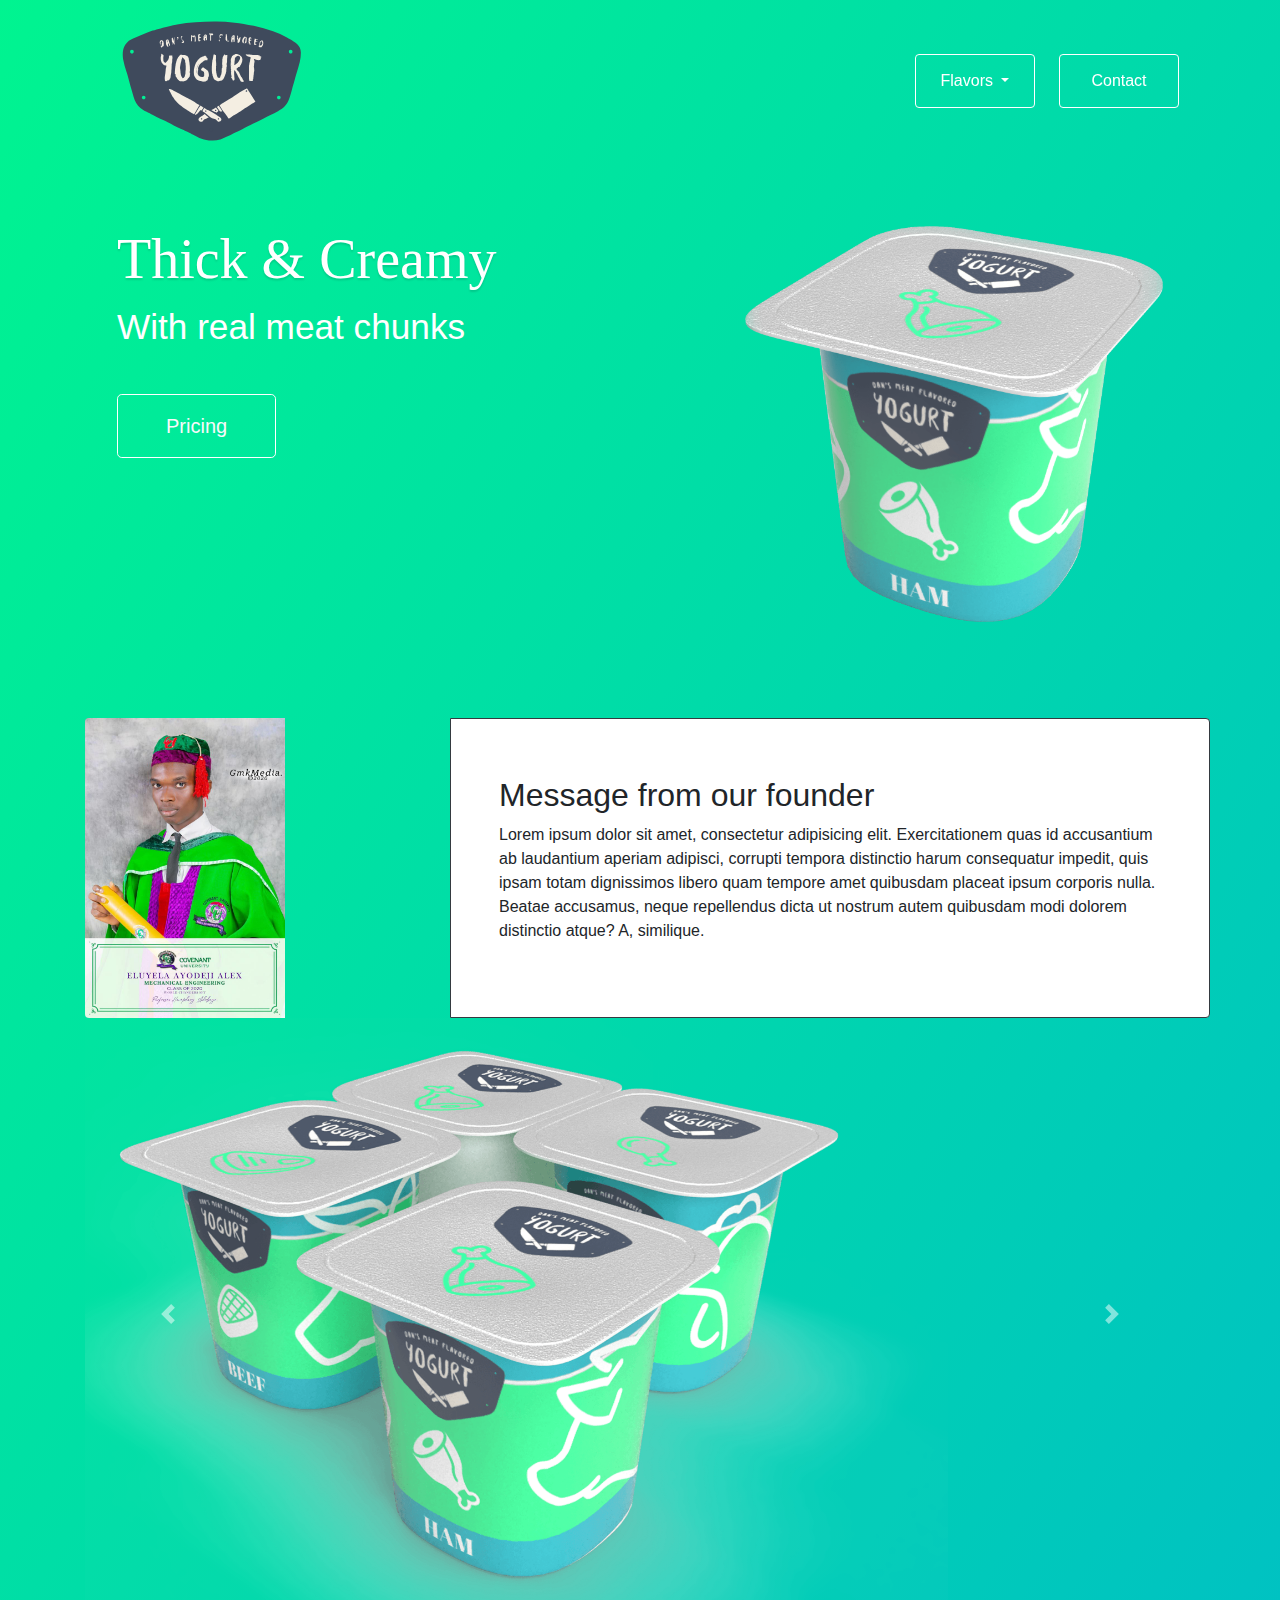
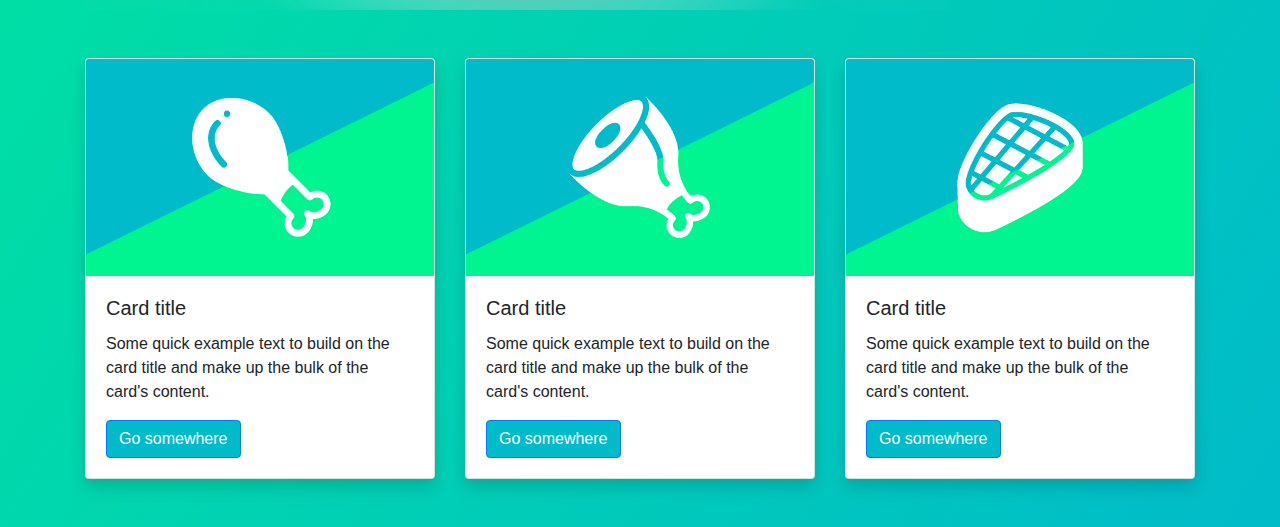
==== index.html @ ecac3b92 "Add files via upload" ====
<!DOCTYPE html>
<html lang="en">

<head>
  <meta charset="UTF-8">
  <meta http-equiv="X-UA-Compatible" content="IE=edge">
  <meta name="viewport" content="width=device-width, initial-scale=1, shrink-to-fit=no">
  <title>Document</title>
  <!-- This is the Bootstrap CSS -->
  <link rel="stylesheet" href="https://stackpath.bootstrapcdn.com/bootstrap/4.3.1/css/bootstrap.min.css"
    integrity="sha384-ggOyR0iXCbMQv3Xipma34MD+dH/1fQ784/j6cY/iJTQUOhcWr7x9JvoRxT2MZw1T" crossorigin="anonymous">
  <link rel="stylesheet" href="style.css">
</head>


<body>
  <div class="container">
    <!-- Navigation -->
    <nav class="navbar navbar-expand-lg navbar-dark sticky-top">

      <nav class="navbar navbar-light">
        <a class="navbar-brand" href="#">
          <img src="/images/logo-dans-meat-yogurt.svg" width="190" height="120" alt="">
        </a>
      </nav>

      <button class="navbar-toggler" type="button" data-toggle="collapse" data-target="#navbarSupportedContent"
        aria-controls="navbarSupportedContent" aria-expanded="false" aria-label="Toggle navigation">
        <span class="navbar-toggler-icon"></span>
      </button>

      <div class="collapse navbar-collapse" id="navbarSupportedContent">
        <ul class="navbar-nav ml-auto float-right">

          <li class="nav-item dropdown btn btn-outline-light mr-4" style="width: 120px">
            <a class="nav-link dropdown-toggle text-white" href="#" id="navbarDropdown" role="button"
              data-toggle="dropdown" aria-haspopup="true" aria-expanded="false">
              Flavors
            </a>
            <div class="dropdown-menu" aria-labelledby="navbarDropdown">
              <a class="dropdown-item" href="#">Fish</a>
              <a class="dropdown-item" href="#">Chicken</a>
              <a class="dropdown-item" href="#">Meat</a>
              <a class="dropdown-item" href="#">Turkey</a>
            </div>
          </li>

          <li class="nav-item btn btn-outline-light" style="width: 120px">
            <a class="nav-link text-white" href="#">Contact</a>
          </li>


        </ul>

      </div>
    </nav>



    <!-- Jumbotron -->
    <div class="jumbotron">
      <div class="row">
        <div class="col-12 col-md-7 text-center text-md-left">
          <h1 class="display-4 text-white drop-shadow">Thick & Creamy</h1>
          <p class="lead">With real meat chunks</p>
          <a class="btn btn-outline-light btn-lg mt-4 px-5 py-3 mb-5 mb-md-0" href="#" role="button">Pricing</a>
        </div>

        <div class="col-12 col-md-5">
          <img src="/images/hero1.png" alt="Alex's meat yogurt" class="img-fluid">
        </div>

      </div>


    </div>


    <!-- Founders Message -->
    <div class="row">

      <div class="col-12 col-md-4">
        <img src="/images/heaadshot-alex.JPG" class="img-fluid border rounded-left border-lg border-0" alt="Alex meat yogurt Founder" width="200px">
      </div>

      <div class="col-12 col-md-8 bg-white p-5 d-flex align-items-center border border-dark rounded-right border-lg">
        <section>
          <h2>Message from our founder</h2>
          <p>Lorem ipsum dolor sit amet, consectetur adipisicing elit. Exercitationem quas id accusantium ab laudantium
            aperiam adipisci, corrupti tempora distinctio harum consequatur impedit, quis ipsam totam dignissimos libero
            quam tempore amet quibusdam placeat ipsum corporis nulla. Beatae accusamus, neque repellendus dicta ut nostrum
            autem quibusdam modi dolorem distinctio atque? A, similique.</p>
        </section>
      </div>

    </div>


    <!-- Carousel -->
    <div id="carouselExampleControls" class="carousel slide carousel-fade" data-ride="carousel">
      <div class="carousel-inner">
        <div class="carousel-item active" data-interval="1000">
          <img src="/images/yogurt-1.png" class="d-block w-100" alt="...">
        </div>
        <div class="carousel-item" data-interval="1000">
          <img src="/images/yogurt-2.png" class="d-block w-100" alt="...">
        </div>
        <div class="carousel-item" data-interval="1000">
          <img src="/images/yogurt-3.png" class="d-block w-100" alt="...">
        </div>
      </div>
      <a class="carousel-control-prev" href="#carouselExampleControls" role="button" data-slide="prev">
        <span class="carousel-control-prev-icon" aria-hidden="true"></span>
        <span class="sr-only">Previous</span>
      </a>
      <a class="carousel-control-next" href="#carouselExampleControls" role="button" data-slide="next">
        <span class="carousel-control-next-icon" aria-hidden="true"></span>
        <span class="sr-only">Next</span>
      </a>
    </div>


    <!-- Cards -->
    <div class="card-deck my-5">
      <div class="card shadow" style="width: 18rem;">
        <img src="/images/product1.png" class="card-img-top" alt="...">
        <div class="card-body">
          <h5 class="card-title">Card title</h5>
          <p class="card-text">Some quick example text to build on the card title and make up the bulk of the card's
            content.</p>
          <a href="#" class="btn btn-primary stretched-link">Go somewhere</a>
        </div>
      </div>

      <div class="card shadow" style="width: 18rem;">
        <img src="/images/product2.png" class="card-img-top" alt="...">
        <div class="card-body">
          <h5 class="card-title">Card title</h5>
          <p class="card-text">Some quick example text to build on the card title and make up the bulk of the card's
            content.</p>
          <a href="#" class="btn btn-primary stretched-link">Go somewhere</a>
        </div>
      </div>
      <div class="card shadow" style="width: 18rem;">
        <img src="/images/product3.png" class="card-img-top" alt="...">
        <div class="card-body">
          <h5 class="card-title">Card title</h5>
          <p class="card-text">Some quick example text to build on the card title and make up the bulk of the card's
            content.</p>
          <a href="#" class="btn btn-primary stretched-link">Go somewhere</a>
        </div>
      </div>
    </div>


  </div>



  <!-- This is the Bootstrap JS -->
  <script src="https://code.jquery.com/jquery-3.3.1.slim.min.js"
    integrity="sha384-q8i/X+965DzO0rT7abK41JStQIAqVgRVzpbzo5smXKp4YfRvH+8abtTE1Pi6jizo"
    crossorigin="anonymous"></script>
  <script src="https://cdnjs.cloudflare.com/ajax/libs/popper.js/1.14.7/umd/popper.min.js"
    integrity="sha384-UO2eT0CpHqdSJQ6hJty5KVphtPhzWj9WO1clHTMGa3JDZwrnQq4sF86dIHNDz0W1"
    crossorigin="anonymous"></script>
  <script src="https://stackpath.bootstrapcdn.com/bootstrap/4.3.1/js/bootstrap.min.js"
    integrity="sha384-JjSmVgyd0p3pXB1rRibZUAYoIIy6OrQ6VrjIEaFf/nJGzIxFDsf4x0xIM+B07jRM"
    crossorigin="anonymous"></script>
</body>

</html>
---- style.css ----
body {
    font-family: Arial, Helvetica, sans-serif;
    font-weight: 300;
    background-image: linear-gradient(to bottom right, #00f490, #00bbc9);
}

h1 {
    font-family: cursive;

}

.jumbotron {
    background-color: rgba(250, 235, 215, 0);
}

.drop-shadow {
    text-shadow: 0px 2px 2px rgba(0, 0, 0, 0.125);
}

.lead {
    color: white;
    font-size: 2.2rem;
}

.btn-outline-light{
    border-color: white;
}

.btn-outline-light:hover{
    background-color: rgba(255, 255, 255, 0.189);
}

.btn-primary {
    background-color: #00bbc9;
}
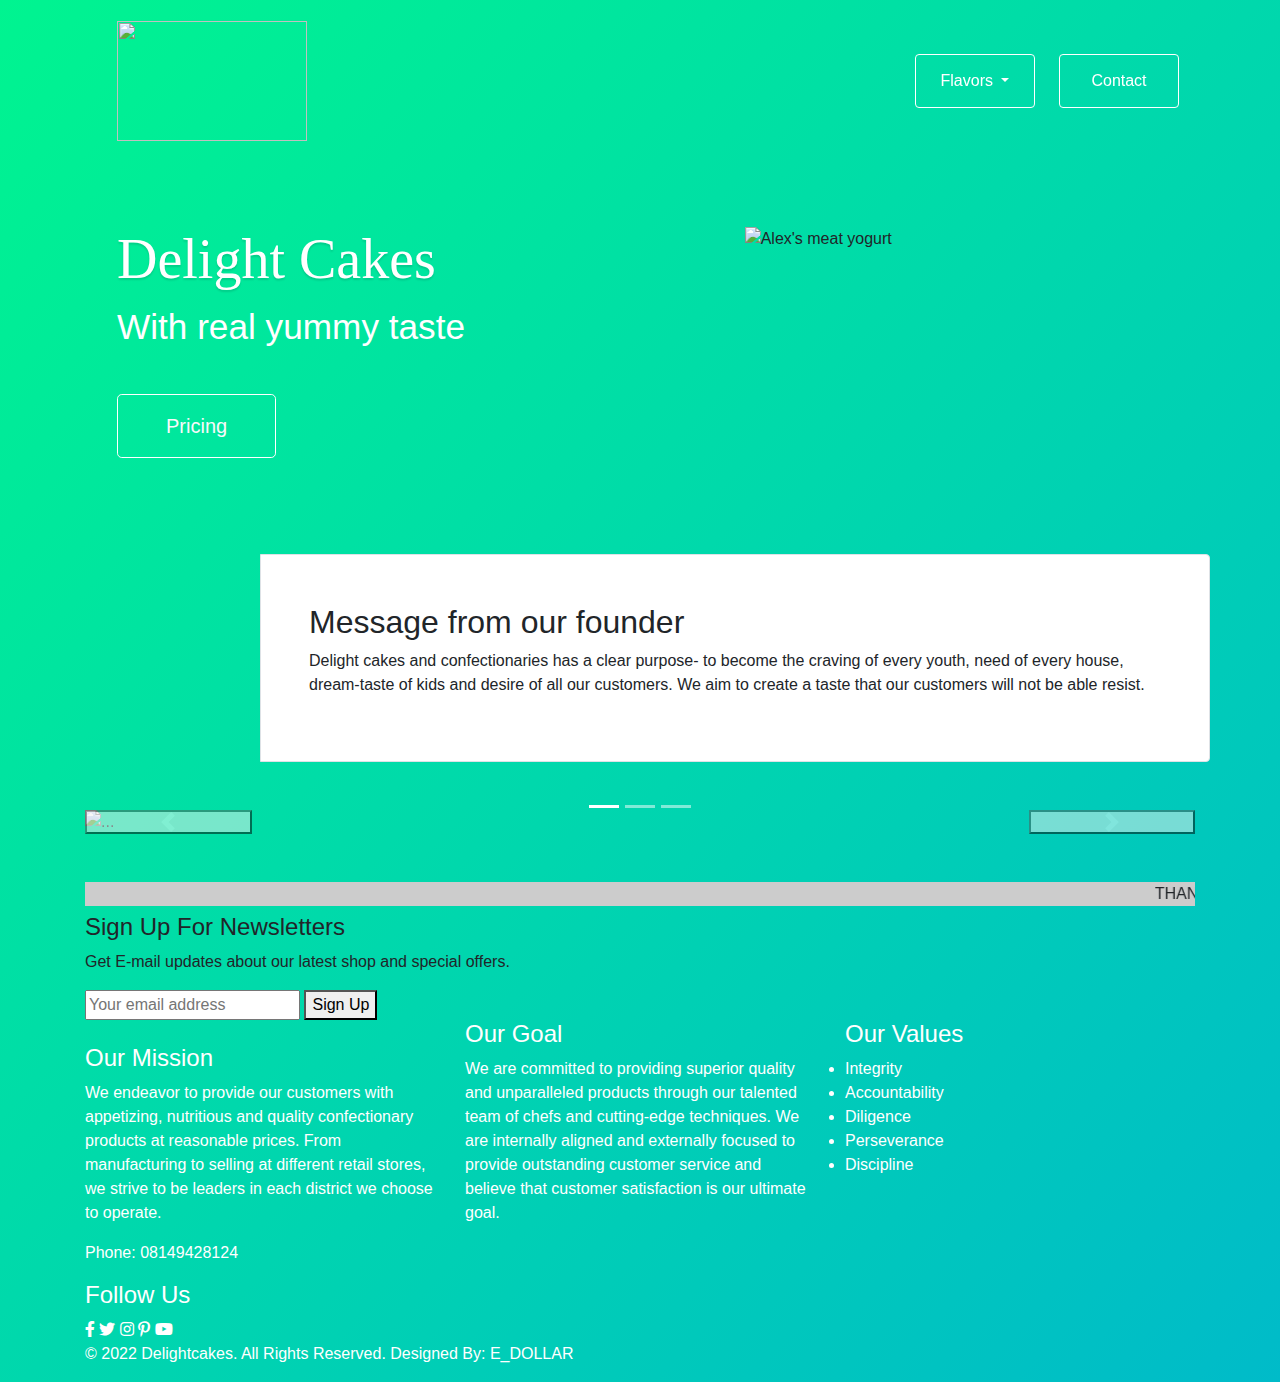
==== commit 7870caba: "Update index.html" ====
--- a/index.html
+++ b/index.html
@@ -7,6 +7,7 @@
   <meta name="viewport" content="width=device-width, initial-scale=1, shrink-to-fit=no">
   <title>Document</title>
   <!-- This is the Bootstrap CSS -->
+  <link rel="stylesheet" href="https://use.fontawesome.com/releases/v5.15.4/css/all.css"/>
   <link rel="stylesheet" href="https://stackpath.bootstrapcdn.com/bootstrap/4.3.1/css/bootstrap.min.css"
     integrity="sha384-ggOyR0iXCbMQv3Xipma34MD+dH/1fQ784/j6cY/iJTQUOhcWr7x9JvoRxT2MZw1T" crossorigin="anonymous">
   <link rel="stylesheet" href="style.css">
@@ -17,10 +18,10 @@
   <div class="container">
     <!-- Navigation -->
     <nav class="navbar navbar-expand-lg navbar-dark sticky-top">
-
+ 
       <nav class="navbar navbar-light">
         <a class="navbar-brand" href="#">
-          <img src="/images/logo-dans-meat-yogurt.svg" width="190" height="120" alt="">
+          <img src="images/logo-1.png" width="190" height="120" alt="">
         </a>
       </nav>
 
@@ -38,15 +39,15 @@
               Flavors
             </a>
             <div class="dropdown-menu" aria-labelledby="navbarDropdown">
-              <a class="dropdown-item" href="#">Fish</a>
-              <a class="dropdown-item" href="#">Chicken</a>
-              <a class="dropdown-item" href="#">Meat</a>
-              <a class="dropdown-item" href="#">Turkey</a>
+              <a class="dropdown-item" href="#">Chocolate cake</a>
+              <a class="dropdown-item" href="#">Red Velvet cake</a>
+              <a class="dropdown-item" href="#">Vanilla cake</a>
+              <a class="dropdown-item" href="#">Carrot cake</a>
             </div>
           </li>
 
           <li class="nav-item btn btn-outline-light" style="width: 120px">
-            <a class="nav-link text-white" href="#">Contact</a>
+            <a class="nav-link text-white" href="mailto:deganveronica@gmail.com?Subject=" target="_blank">Contact</a>
           </li>
 
 
@@ -61,13 +62,13 @@
     <div class="jumbotron">
       <div class="row">
         <div class="col-12 col-md-7 text-center text-md-left">
-          <h1 class="display-4 text-white drop-shadow">Thick & Creamy</h1>
-          <p class="lead">With real meat chunks</p>
+          <h1 class="display-4 text-white drop-shadow">Delight Cakes</h1>
+          <p class="lead">With real yummy taste</p>
           <a class="btn btn-outline-light btn-lg mt-4 px-5 py-3 mb-5 mb-md-0" href="#" role="button">Pricing</a>
         </div>
 
         <div class="col-12 col-md-5">
-          <img src="/images/hero1.png" alt="Alex's meat yogurt" class="img-fluid">
+          <img src="images/p.jpg" alt="Alex's meat yogurt" class="img-fluid">
         </div>
 
       </div>
@@ -79,17 +80,15 @@
     <!-- Founders Message -->
     <div class="row">
 
-      <div class="col-12 col-md-4">
-        <img src="/images/heaadshot-alex.JPG" class="img-fluid border rounded-left border-lg border-0" alt="Alex meat yogurt Founder" width="200px">
-      </div>
-
-      <div class="col-12 col-md-8 bg-white p-5 d-flex align-items-center border border-dark rounded-right border-lg">
+      <div class="col-12 col-md-2">
+       <img src="images/p1.jpg" width="200px" alt="">
+      </div>
+
+      <div class="col-12 col-md-10 bg-white p-5 d-flex align-items-center border border-none rounded-right border-lg">
         <section>
           <h2>Message from our founder</h2>
-          <p>Lorem ipsum dolor sit amet, consectetur adipisicing elit. Exercitationem quas id accusantium ab laudantium
-            aperiam adipisci, corrupti tempora distinctio harum consequatur impedit, quis ipsam totam dignissimos libero
-            quam tempore amet quibusdam placeat ipsum corporis nulla. Beatae accusamus, neque repellendus dicta ut nostrum
-            autem quibusdam modi dolorem distinctio atque? A, similique.</p>
+          <p>Delight cakes and confectionaries has a clear purpose- to become the craving of every youth, need of every house, dream-taste of kids and desire of all our customers. We aim to create a taste that our customers will not be able resist.
+          </p>
         </section>
       </div>
 
@@ -97,63 +96,100 @@
 
 
     <!-- Carousel -->
-    <div id="carouselExampleControls" class="carousel slide carousel-fade" data-ride="carousel">
+
+    <div id="carouselExampleIndicators" class="carousel slide my-5 " data-ride="carousel" >
+      <ol class="carousel-indicators">
+        <li data-target="#carouselExampleIndicators" data-slide-to="0" class="active"></li>
+        <li data-target="#carouselExampleIndicators" data-slide-to="1"></li>
+        <li data-target="#carouselExampleIndicators" data-slide-to="2"></li>
+      </ol>
       <div class="carousel-inner">
-        <div class="carousel-item active" data-interval="1000">
-          <img src="/images/yogurt-1.png" class="d-block w-100" alt="...">
-        </div>
-        <div class="carousel-item" data-interval="1000">
-          <img src="/images/yogurt-2.png" class="d-block w-100" alt="...">
-        </div>
-        <div class="carousel-item" data-interval="1000">
-          <img src="/images/yogurt-3.png" class="d-block w-100" alt="...">
-        </div>
-      </div>
-      <a class="carousel-control-prev" href="#carouselExampleControls" role="button" data-slide="prev">
+        <div class="carousel-item active">
+          <img src="images/yoghut-1.jpg" class="d-block w-100" alt="...">
+        </div>
+        <div class="carousel-item">
+          <img src="images/yoghut-2.jpg" class="d-block w-100" alt="...">
+        </div>
+        <div class="carousel-item">
+          <img src="images/yoghut-3.jpg" class="d-block w-100" alt="...">
+        </div>
+      </div>
+      <button class="carousel-control-prev" type="button" data-target="#carouselExampleIndicators" data-slide="prev">
         <span class="carousel-control-prev-icon" aria-hidden="true"></span>
         <span class="sr-only">Previous</span>
-      </a>
-      <a class="carousel-control-next" href="#carouselExampleControls" role="button" data-slide="next">
+      </button>
+      <button class="carousel-control-next" type="button" data-target="#carouselExampleIndicators" data-slide="next">
         <span class="carousel-control-next-icon" aria-hidden="true"></span>
-        <span class="sr-only">Next</span>
-      </a>
+        <span class="sr-only" >Next</span>
+      </button>
     </div>
 
-
-    <!-- Cards -->
-    <div class="card-deck my-5">
-      <div class="card shadow" style="width: 18rem;">
-        <img src="/images/product1.png" class="card-img-top" alt="...">
-        <div class="card-body">
-          <h5 class="card-title">Card title</h5>
-          <p class="card-text">Some quick example text to build on the card title and make up the bulk of the card's
-            content.</p>
-          <a href="#" class="btn btn-primary stretched-link">Go somewhere</a>
-        </div>
-      </div>
-
-      <div class="card shadow" style="width: 18rem;">
-        <img src="/images/product2.png" class="card-img-top" alt="...">
-        <div class="card-body">
-          <h5 class="card-title">Card title</h5>
-          <p class="card-text">Some quick example text to build on the card title and make up the bulk of the card's
-            content.</p>
-          <a href="#" class="btn btn-primary stretched-link">Go somewhere</a>
-        </div>
-      </div>
-      <div class="card shadow" style="width: 18rem;">
-        <img src="/images/product3.png" class="card-img-top" alt="...">
-        <div class="card-body">
-          <h5 class="card-title">Card title</h5>
-          <p class="card-text">Some quick example text to build on the card title and make up the bulk of the card's
-            content.</p>
-          <a href="#" class="btn btn-primary stretched-link">Go somewhere</a>
-        </div>
-      </div>
-    </div>
-
-
+    
+
+    <marquee bgcolor="#ccc" loop="-1" scrollamount="5" width="100%">
+      THANK YOU FOR CHOOSING DELIGHT CAKES AND CONFECTIONARIES
+   </marquee>
+
+  
+
+  <section id="newsletter" class="section-p1 section-m1" style="box-sizing:border-box ;">
+      <div class="newstext">
+          <h4>Sign Up For Newsletters</h4>
+          <p>Get E-mail updates about our latest shop  and <span>special offers.</span></p>
+      </div>
+
+      <div class="form">
+          <input type="text" placeholder="Your email address">
+          <button class="normal">Sign Up</button>
+      </div>
+
+  </section>
+
+
+    <footer class="section-p1" style="color:white ;">
+        
+      <div class="row">
+          <div class="col">
+              <img class="logo" src="images/logo-delight.jfif" width="100px" alt="">
+              <h4>Our Mission</h4>
+              <p>We endeavor to provide our customers with appetizing, nutritious and quality confectionary products at reasonable prices. From manufacturing to selling at different retail stores, we strive to be leaders in each district we choose to operate.</p>
+              <p><strong>Phone:</strong> 08149428124</p>
+              <div class="Follow">
+                  <h4>Follow Us</h4>
+                  <div class="icon">
+                      <i class="fab fa-facebook-f"></i>
+                      <i class="fab fa-twitter"></i>
+                      <i class="fab fa-instagram"></i>
+                      <i class="fab fa-pinterest-p"></i>
+                      <i class="fab fa-youtube"></i>
+                  </div>
+              </div>
+          </div>
+          <div class="col">
+              <h4>Our Goal</h4>
+              <p>We are committed to providing superior quality and unparalleled products through our talented team of chefs and cutting-edge techniques. We are internally aligned and externally focused to provide outstanding customer service and believe that customer satisfaction is our ultimate goal.</p>
+          </div>
+
+          <div class="col">
+              <h4>Our Values</h4>
+             <li>Integrity</li>
+             <li>Accountability</li>
+             <li>Diligence</li>
+             <li>Perseverance</li>
+             <li>Discipline</li>
+          </div>
+  
+      </div>
+  
+  
+  <div class="copyright">
+      <p>© 2022 Delightcakes. All Rights Reserved. Designed By: E_DOLLAR</p>
   </div>
+  
+  </footer>
+  </div>
+  
+ 
 
 
 
@@ -169,4 +205,4 @@
     crossorigin="anonymous"></script>
 </body>
 
-</html>+</html>
